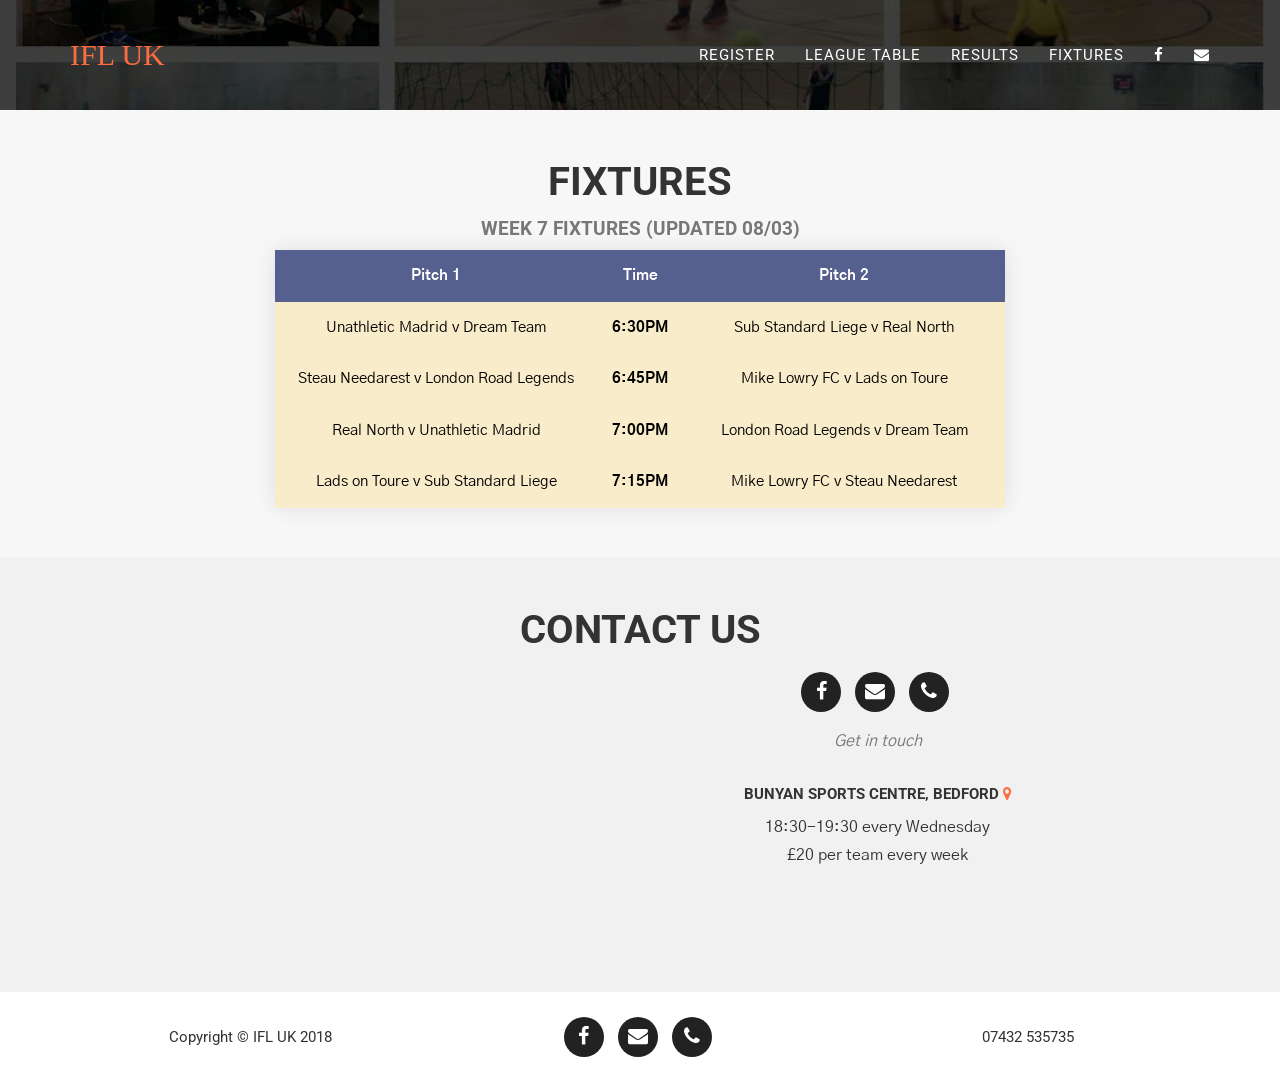
==== fixtures/index.html @ 1c32cf03 "-" ====
<!DOCTYPE html>
<html>

  <head>
    <meta charset="utf-8">
    <meta http-equiv="X-UA-Compatible" content="IE=edge">
    <title>IFL UK</title>
    <meta name="viewport" content="width=device-width">
    <meta name="description" content="">
    <link rel="canonical" href="https://ifluk.github.io/fixtures/">

    <link rel="stylesheet" href="/style.css">

    <link rel="stylesheet" href="/css/font-awesome/css/font-awesome.min.css">
    <link href="https://fonts.googleapis.com/css?family=Montserrat:400,700" rel="stylesheet" type="text/css">
    <link href='https://fonts.googleapis.com/css?family=Kaushan+Script' rel='stylesheet' type='text/css'>
    <link href="https://fonts.googleapis.com/css?family=Lato:400,700,400italic,700italic" rel="stylesheet" type="text/css">
    <link href='https://fonts.googleapis.com/css?family=Droid+Serif:400,700,400italic,700italic' rel='stylesheet' type='text/css'>
    <link href='https://fonts.googleapis.com/css?family=Roboto+Slab:400,100,300,700' rel='stylesheet' type='text/css'>
    <link href="https://fonts.googleapis.com/css?family=Gothic+A1:400,700" rel="stylesheet">
    <link href="https://fonts.googleapis.com/css?family=Roboto:400,700" rel="stylesheet">

    <!--[if lt IE 9]>
        <script src="https://oss.maxcdn.com/libs/html5shiv/3.7.0/html5shiv.js"></script>
        <script src="https://oss.maxcdn.com/libs/respond.js/1.4.2/respond.min.js"></script>
    <![endif]-->
</head>



    <body id="page-top" class="index">

        <nav class="navbar navbar-default navbar-fixed-top">
        <div class="container">
            <div class="navbar-header page-scroll">
                <button type="button" class="navbar-toggle" data-toggle="collapse" data-target="#bs-example-navbar-collapse-1">
                    <span class="sr-only">Toggle navigation</span>
                    <span class="icon-bar"></span>
                    <span class="icon-bar"></span>
                    <span class="icon-bar"></span>
                </button>
                <a class="navbar-brand page-scroll" href="/">IFL UK</a>
            </div>

            <div class="collapse navbar-collapse" id="bs-example-navbar-collapse-1">
                <ul class="nav navbar-nav navbar-right">
                    <li class="hidden">
                        <a href="#page-top"></a>
                    </li>
                    <li>
                        <a href="/">Register</a>
                    </li>
                    <li>
                        <a href="/table/">League Table</a>
                    </li>
                    <li>
                        <a href="/results/">Results</a>
                    </li>
                    <li>
                        <a href="/fixtures/">Fixtures</a>
                    </li>
                    <li>
                        <a href="https://www.facebook.com/indoorfootballleagueuk/"><i class="fa fa-facebook"></i></a>
                    </li>
                    <li>
                        <a href="&#109;&#097;&#105;&#108;&#116;&#111;:&#105;&#110;&#102;&#111;&#064;&#105;&#110;&#100;&#111;&#111;&#114;&#102;&#111;&#111;&#116;&#098;&#097;&#108;&#108;&#108;&#101;&#097;&#103;&#117;&#101;&#046;&#099;&#111;&#046;&#117;&#107;"><i class="fa fa-envelope"></i></a>
                    </li>
                </ul>
            </div>
        </div>
    </nav>


        <!-- Header -->
    <header class="parallax-window" data-parallax="scroll" data-image-src="/img/header-bg.jpg">
        <div class="container">
            <div class="intro-gap">
            </div>
        </div>
    </header>
    <style>
td:nth-child(2) { font-weight: bold }
td:nth-child(1), td:nth-child(3) { width:45% }
</style>
    <section id="team" class="bg-light-gray">
        <div class="container">
            <div class="row">
                <div class="col-lg-8 col-lg-offset-2 text-center">
                    <h2 class="section-heading">Fixtures</h2>
                    <h4 class="section-subheading text-muted">Week 7 Fixtures (Updated 08/03)</h3>
                </div>
            </div>
            <div class="col-lg-8 col-lg-offset-2 text-center">
              <div class="table-container text-center">
                <table>
                  <thead>
                    <tr>
                      <th>Pitch 1</th>
                      <th>Time</th>
                      <th>Pitch 2</th>
                    </tr>
                  </thead>
                  <tbody>
                    <tr>
                      <td>Unathletic Madrid v Dream Team</td>
                      <td>6:30PM</td>
                      <td>Sub Standard Liege v Real North</td>
                    </tr>
                    <tr>
                      <td>Steau Needarest v London Road Legends</td>
                      <td>6:45PM</td>
                      <td>Mike Lowry FC v Lads on Toure</td>
                    </tr>
                    <tr>
                      <td>Real North v Unathletic Madrid</td>
                      <td>7:00PM</td>
                      <td>London Road Legends v Dream Team</td>
                    </tr>
                    <tr>
                      <td>Lads on Toure v Sub Standard Liege</td>
                      <td>7:15PM</td>
                      <td>Mike Lowry FC v Steau Needarest</td>
                    </tr>
                  </tbody>
                </table>
            </div>
          </div>
        </div>
    </section>
        <section id="cont">
        <div class="container">
            <div class="row text-center">
                <h2 class="section-heading">Contact Us</h2>
            </div>
            <div class="col-lg-5 col-lg-offset-1 text-center">
                <div class="row text-center text-center map-responsive" style="margin-bottom:25px">
                    <iframe src="https://www.google.com/maps/embed?pb=!1m14!1m8!1m3!1d9799.396059348155!2d-0.4508528!3d52.1188759!3m2!1i1024!2i768!4f13.1!3m3!1m2!1s0x0%3A0xaa72b82a1143a4a5!2sJohn+Bunyan+Sports+%26+Fitness!5e0!3m2!1sen!2snl!4v1526220043625" frameborder="0" style="border:0" allowfullscreen></iframe>
                </div>
            </div>
            <div class="col-lg-5">
                <div class="row text-center">
                    <ul class="list-inline social-buttons" style="margin-top:5px">
                        
                        <li><a href="https://www.facebook.com/indoorfootballleagueuk/"><i class="fa fa-facebook"></i></a>
                        </li>
                        
                        <li><a href="mailto:info@indoorfootballleague.co.uk"><i class="fa fa-envelope"></i></a>
                        </li>
                        
                        <li><a href="tel:07432535735"><i class="fa fa-phone"></i></a>
                        </li>
                        
                    </ul>
                    <h3 class="section-subheading text-muted">Get in touch</h3>
                </div>
                <div class="row">
                    <div class="col-lg-12 text-center">
                        <div class="row">
                            <h5>Bunyan Sports Centre, Bedford <a href="https://www.google.com/maps/place/John+Bunyan+Sports+%26+Fitness/@52.118876,-0.450853,13z/data=!4m5!3m4!1s0x0:0xaa72b82a1143a4a5!8m2!3d52.1188759!4d-0.4508528?hl=en"><i class="fa fa-map-marker"></i></a></h5>
                            <p>18:30-19:30 every Wednesday<br>£20 per team every week</p>
                        </div>
                        
                    </div>
                </div>
            </div>
        </div>
    </section>
      <footer>
        <div class="container">
            <div class="row">
                <div class="col-md-4">
                    <span class="copyright">Copyright &copy; IFL UK 2018</span>
                </div>
                <div class="col-md-4">
                    <ul class="list-inline social-buttons">
                        
                        <li><a href="https://www.facebook.com/indoorfootballleagueuk/"><i class="fa fa-facebook"></i></a>
                        </li>
                        
                        <li><a href="mailto:info@indoorfootballleague.co.uk"><i class="fa fa-envelope"></i></a>
                        </li>
                        
                        <li><a href="tel:07432535735"><i class="fa fa-phone"></i></a>
                        </li>
                        
                    </ul>
                </div>
                <div class="col-md-4">
                    <ul class="list-inline quicklinks">
                        <li>07432 535735
                        </li>
                    </ul>
                </div>
            </div>
        </div>
    </footer>

        <script src="/js/jquery-1.11.0.js"></script>
    <script src="/js/bootstrap.min.js"></script>
    <script src="/js/jquery.easing.min.js"></script>
    <script src="/js/classie.js"></script>
    <script src="/js/cbpAnimatedHeader.js"></script>
    <script src="/js/jqBootstrapValidation.js"></script>
    <script src="/js/contact_me.js"></script>
    <script src="/js/parallax.js"></script>
    <script src="/js/main.js"></script>

    </body>
</html>
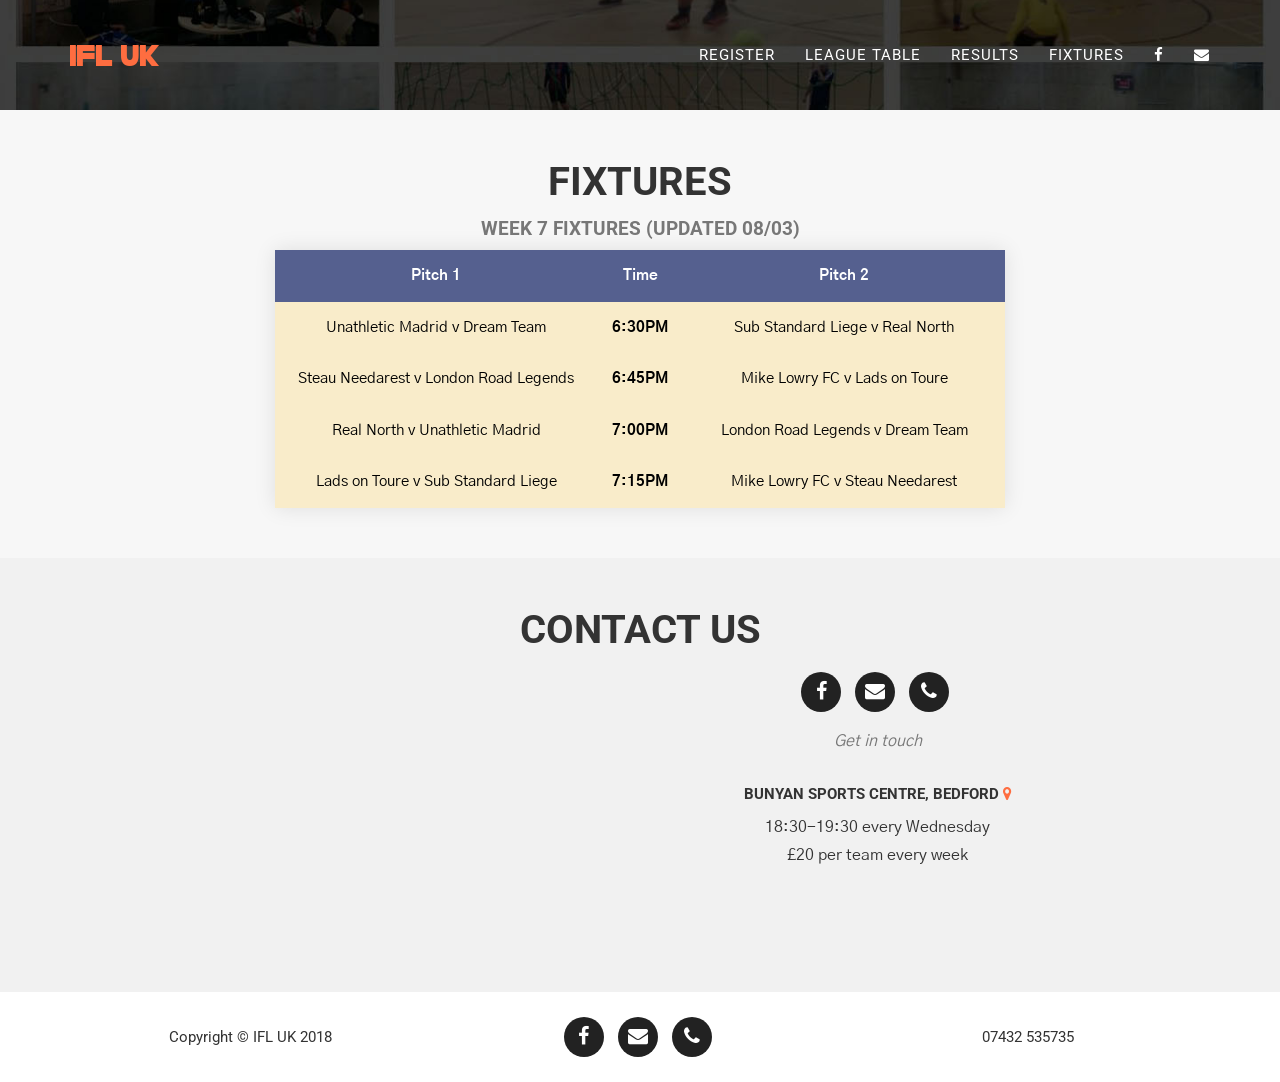
==== commit 7141df7d: "-" ====
--- a/fixtures/index.html
+++ b/fixtures/index.html
@@ -4,7 +4,7 @@
   <head>
     <meta charset="utf-8">
     <meta http-equiv="X-UA-Compatible" content="IE=edge">
-    <title>IFL UK</title>
+    <title>IFL UK | Indoor Football League UK | Join Today</title>
     <meta name="viewport" content="width=device-width">
     <meta name="description" content="">
     <link rel="canonical" href="https://ifluk.github.io/fixtures/">
